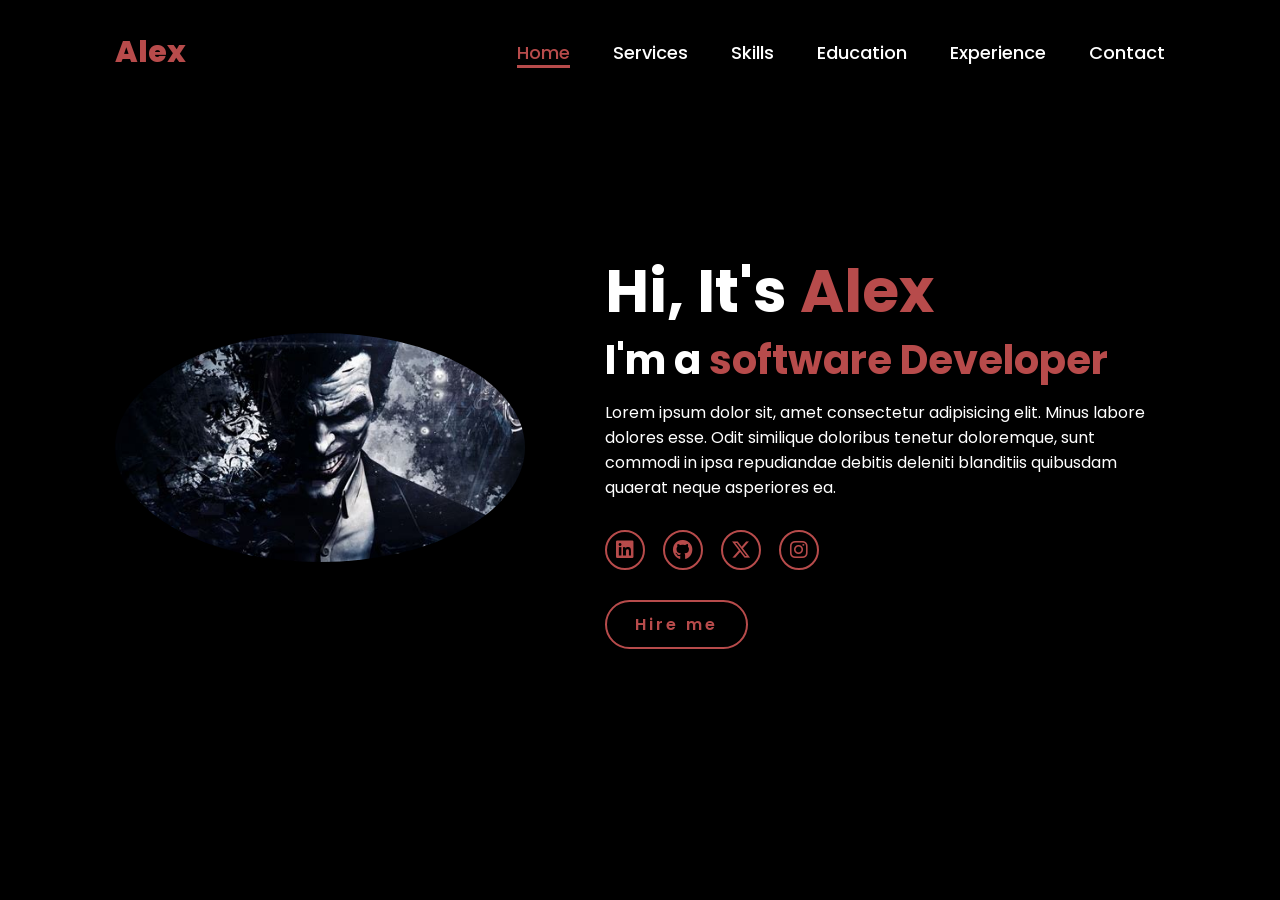
==== alex.html @ 2e075c17 "Add files via upload" ====
<!DOCTYPE html>
<html lang="en">
    
<head>
    <meta charset="UTF-8">
    <meta name="viewport" content="width=device-width, initial-scale=1.0">
    <link rel="stylesheet" href="https://cdnjs.cloudflare.com/ajax/libs/font-awesome/6.5.2/css/all.min.css">
    <link rel="stylesheet" href="alex.css">
    <title>Portfolio Website</title>
</head>
<body>
    <header>
        <a href="#" class="logo">Alex</a>

        <nav>
            <a href="#" class="active"> Home</a>
            <a href="#" >Services</a>
            <a href="#" >Skills</a>
            <a href="#" >Education</a>
            <a href="#" >Experience</a>
            <a href="#" >Contact</a>
        </nav>
    </header>
    <section class="home">
        <div class="home-img">
            <img src="joker.jpg" alt="">
        </div>
        <div class="home-content">
            <h1>Hi, It's <span>Alex</span></h1>
            <h3 class="typing-text">I'm a <span></span></h3>
            <p>Lorem ipsum dolor sit, amet consectetur adipisicing elit. Minus labore dolores esse. Odit similique doloribus tenetur doloremque, sunt commodi in ipsa repudiandae debitis deleniti blanditiis quibusdam quaerat neque asperiores ea.</p>
            <div class="social-icons">
                <a href="#"><i class="fa-brands fa-linkedin"></i></a>
                <a href="#"><i class="fa-brands fa-github"></i></a>
                <a href="#"><i class="fa-brands fa-x-twitter"></i></a>
                <a href="#"><i class="fa-brands fa-instagram"></i></a>
            </div>
            <a href="#" class="btn">Hire me</a>
        </div>
    </section>
</body>
</html>
---- alex.css ----
@import url('https://fonts.googleapis.com/css2?family=Poppins:wght@100;200;300;400;500;600&display=swap');

*{
    margin: 0;
    padding: 0;
    box-sizing: border-box;
    text-decoration: none;
    border: none;
    outline: none;
    font-family: 'Poppins', sans-serif;
}

html{
    font-size: 62.5%;
}

body{
    width: 100%;
    height: 100vh;
    overflow-x: hidden;
    background-color: black;
    color: white;
}

header{
    margin-top: 20px;
    position: fixed;
    top: 0;
    left: 0;
    width: 100%;
    padding: 1rem 9%;
    background-color: transparent;
    filter: drop-shadow(10px);
    display: flex;
    justify-content: space-between;
    align-items: center;
    z-index: 100;
}

.logo{
    font-size: 3rem;
    color: #b74b4b;
    font-weight: 800;
    cursor: pointer;
    transition: 0.5s ease;
}

.logo:hover{
    transform: scale(1.1);
}

nav a{
    font-size: 1.8rem;
    color: white;
    margin-left: 4rem;
    font-weight: 500;
    transition: 0.3s ease;
    border-bottom: 3px solid transparent;
}

nav a:hover,
nav a.active{
    color: #b74b4b;
    border-bottom: 3px solid #b74b4b;
}

@media(max-width:995px){
    nav{
        position: absolute;
        display: none;
        top: 0;
        right: 0;
        width: 40%;
        border-left: 3px solid #b74b4b;
        border-bottom: 3px solid #b74b4b;
        border-bottom-left-radius: 2rem;
        padding: 1rem solid;
        background-color: #161616;
        border-top: 0.1rem solid rgba(0,0,0,0.1);
    }

    nav.active{
        display: block;
    }

    nav a{
        display: block;
        font-size: 2rem;
        margin: 3rem 0;
    }

    nav a:hover,
    nav a.active{
        padding: 1rem;
        border-radius: 0.5rem;
        border-bottom: 0.5rem solid #b74b4b;
    }
}

section{
    min-height: 100vh;
    padding: 5rem 9% 5rem;
}

.home{
    display: flex;
    justify-content: center;
    align-items: center;
    gap: 8rem;
    background-color: black;
}

.home .home-content h1{
    font-size: 6rem;
    font-weight: 700;
    line-height: 1.3;
}

span{
    color: #b74b4b;
}

.home-content h3{
    font-size: 4rem;
    margin-bottom: 1rem;
    font-weight: 700;
}

.home-content p{
    font-size: 1.6rem;
}

.home-img{
    border-radius: 50%;
}

.home-img img{
    position: relative;
    width: 32vw;
    border-radius: 50%;
    box-shadow: 0 0 25px solid #b74b4b;
    cursor: pointer;
    transition: 0.2s linear;
}

.home-img img:hover{
    font-size: 1.8rem;
    font-weight: 500;
}

.social-icons a{
    display: inline-flex;
    justify-content: center;
    align-items: center;
    width: 4rem;
    height: 4rem;
    background-color: transparent;
    border: 0.2rem solid #b74b4b;
    font-size: 2rem;
    border-radius: 50%;
    margin: 3rem 1.5rem 3rem 0;
    transition: 0.3s ease;
    color: #b74b4b;
}

.social-icons a:hover{
    color: black;
    transform: scale(1.3) translateY(-5px);
    background-color: #b74b4b;
    box-shadow: 0  0 25px #b74b4b;
}

.btn{
    display: inline-block;
    padding: 1rem 2.8rem;
    background-color: black;
    border-radius: 4rem;
    font-size: 1.6rem;
    color: #b74b4b;
    letter-spacing: 0.3rem;
    font-weight: 600;
    border: 2px solid #b74b4b;
    transition: 0.3s ease;
    cursor: pointer;
}

.btn:hover{
    transform: scale3d(1.03);
    background-color: #b74b4b;
    color: black;
    box-shadow: 0 0 25px #b74b4b;
}

.typing-text{
    font-size: 34px;
    font-weight: 600;
    min-width: 280px;
}

.typing-text span{
    position: relative;
}

.typing-text span::before{
    content: "software Developer";
    color: #b74b4b;
    animation: words 20s infinite;
}

.typing-text span::after{
    content: "";
    background-color: black;
    position: absolute;
    width: calc(100% + 8px);
    height: 100%;
    border-left: 3px solid black;
    right: -8;
    animation: cursor 0.6s infinite;
}

@keyframes cursor{
    to{
        border-left: 3px solid #b74b4b;
    }
}

@keyframes words{
    0%, 20%{
        content: "Web Developer";
    }
    21%, 40%{
        content: "Developer";
    }
    41%, 60%{
        content: "Web Designer";
    }
    61%, 80%{
        content: "Gaming";
    }
    81%, 100%{
        content: "Script Writer";
    }
}

@media (max-width: 1000px){
    .home{
        gap: 4rem;
    }
}

@media(max-width:995px){
    .home{
        flex-direction: column;
        margin: 5rem 4rem;
    }

    .home .home-content h3{
        font-size: 2.5rem;
    }

    .home-content h1{
        font-size: 5rem;
    }

    .home-img img{
        width: 70vw;
        margin-top: 4rem;
    }
}
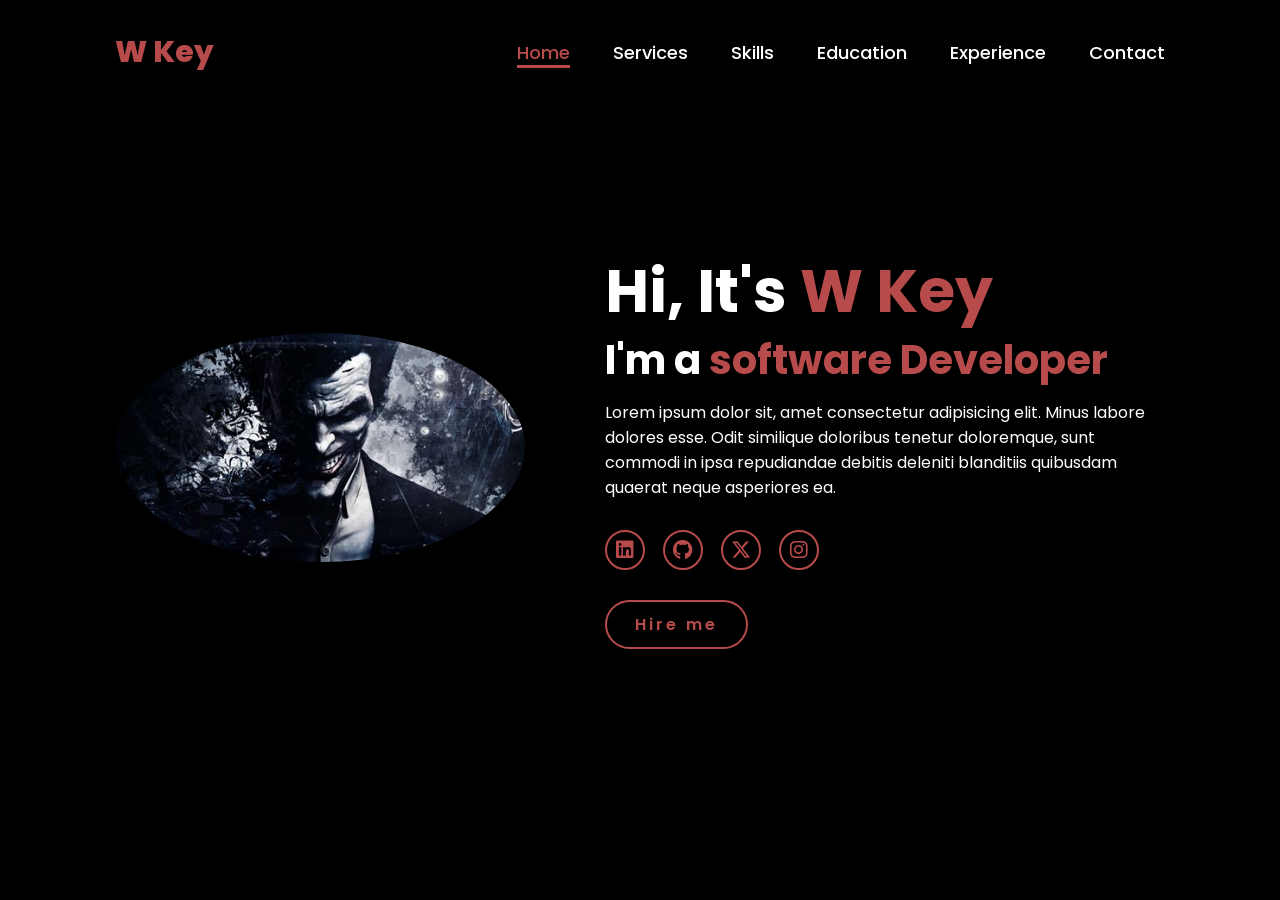
==== commit f9f7b339: "Update alex.html" ====
--- a/alex.html
+++ b/alex.html
@@ -10,10 +10,10 @@
 </head>
 <body>
     <header>
-        <a href="#" class="logo">Alex</a>
+        <a href="#" class="logo">W Key</a>
 
         <nav>
-            <a href="#" class="active"> Home</a>
+            <a href="https://wkeydev.com" class="active"> Home</a>
             <a href="#" >Services</a>
             <a href="#" >Skills</a>
             <a href="#" >Education</a>
@@ -26,7 +26,7 @@
             <img src="joker.jpg" alt="">
         </div>
         <div class="home-content">
-            <h1>Hi, It's <span>Alex</span></h1>
+            <h1>Hi, It's <span>W Key</span></h1>
             <h3 class="typing-text">I'm a <span></span></h3>
             <p>Lorem ipsum dolor sit, amet consectetur adipisicing elit. Minus labore dolores esse. Odit similique doloribus tenetur doloremque, sunt commodi in ipsa repudiandae debitis deleniti blanditiis quibusdam quaerat neque asperiores ea.</p>
             <div class="social-icons">
@@ -39,4 +39,4 @@
         </div>
     </section>
 </body>
-</html>+</html>
